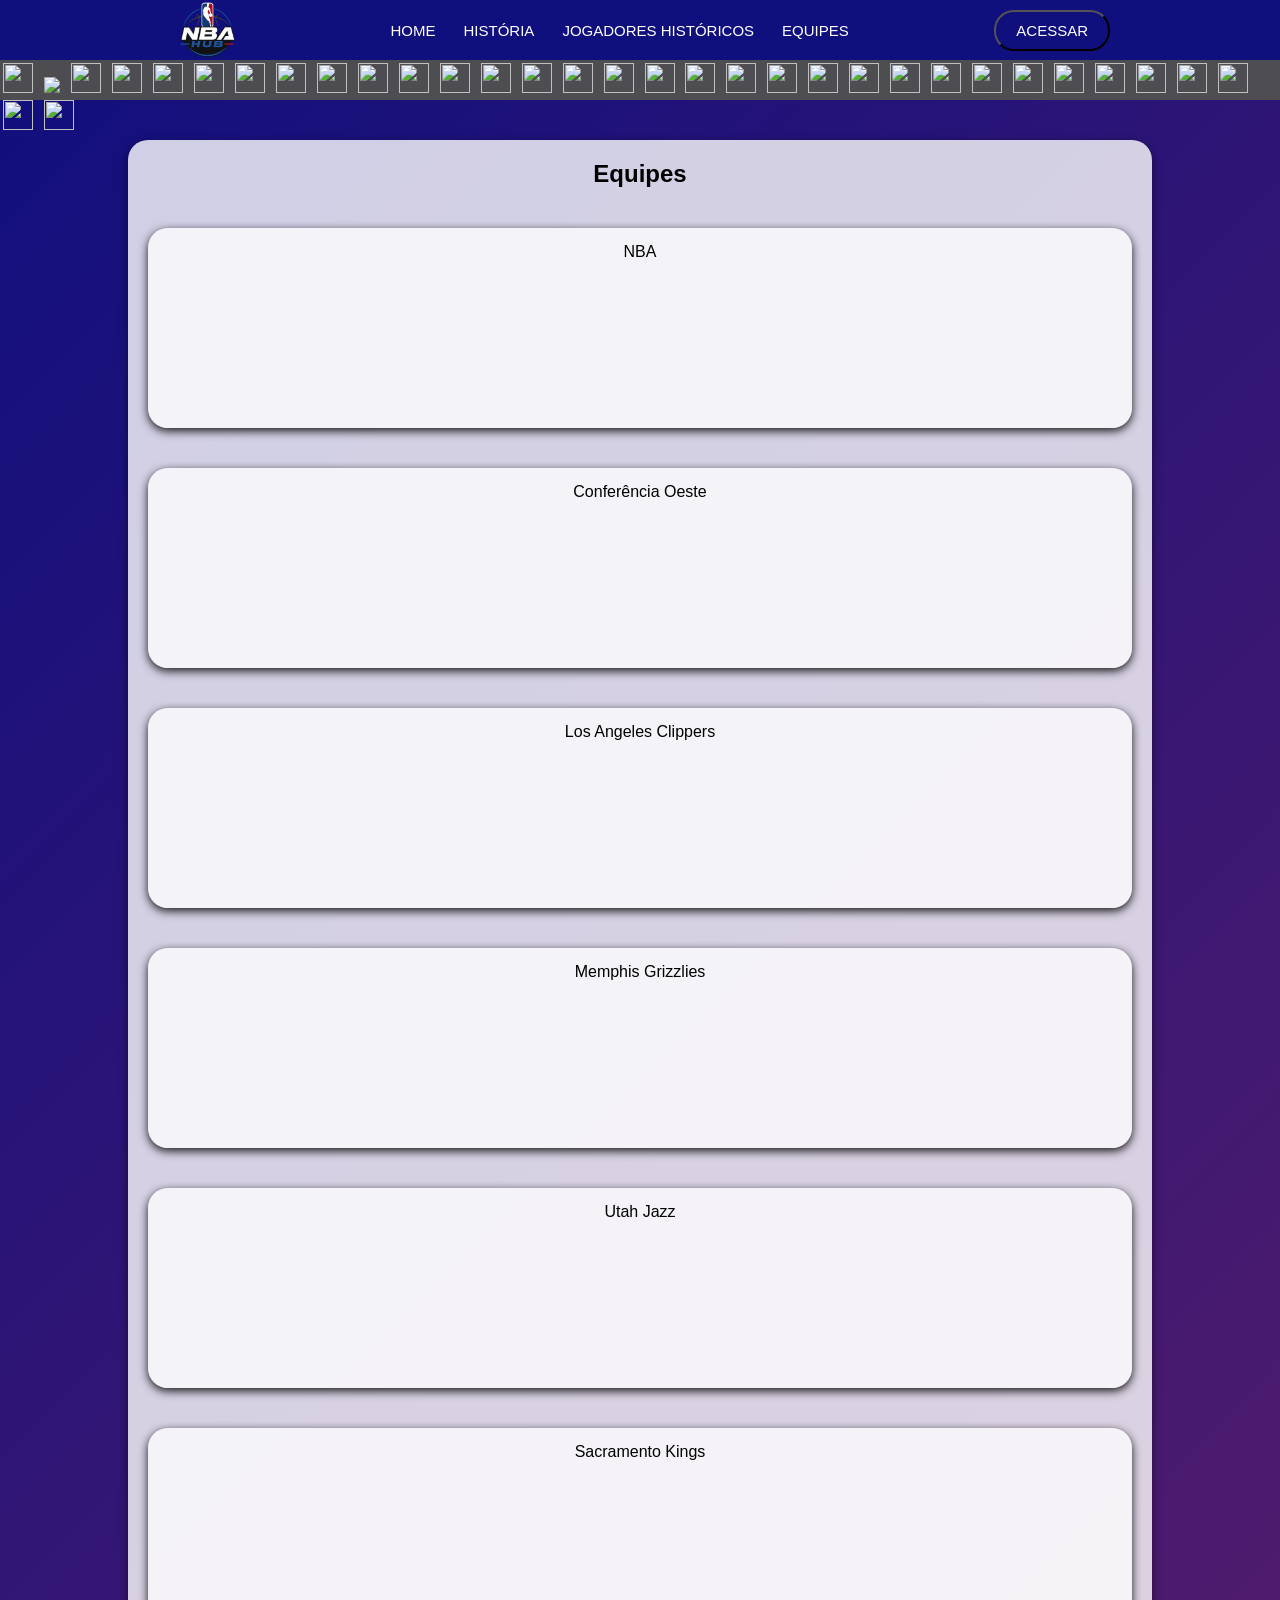
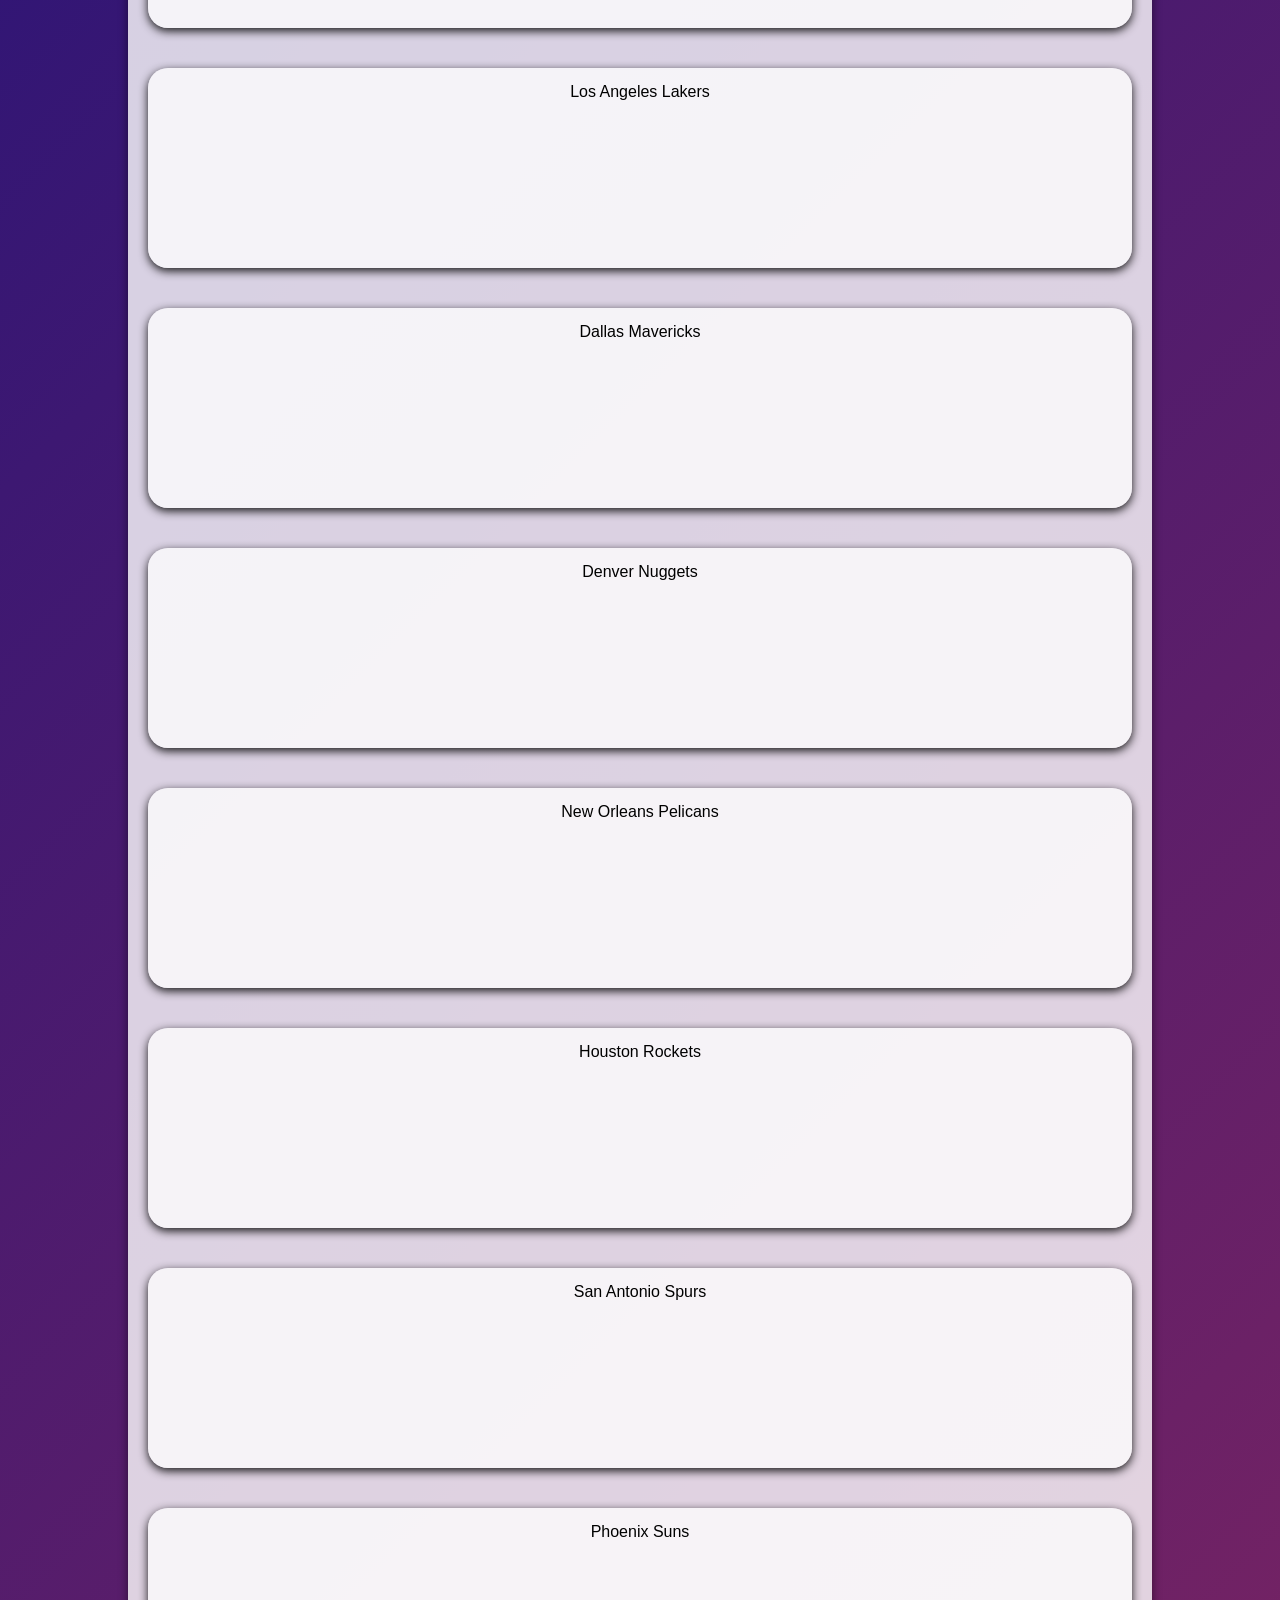
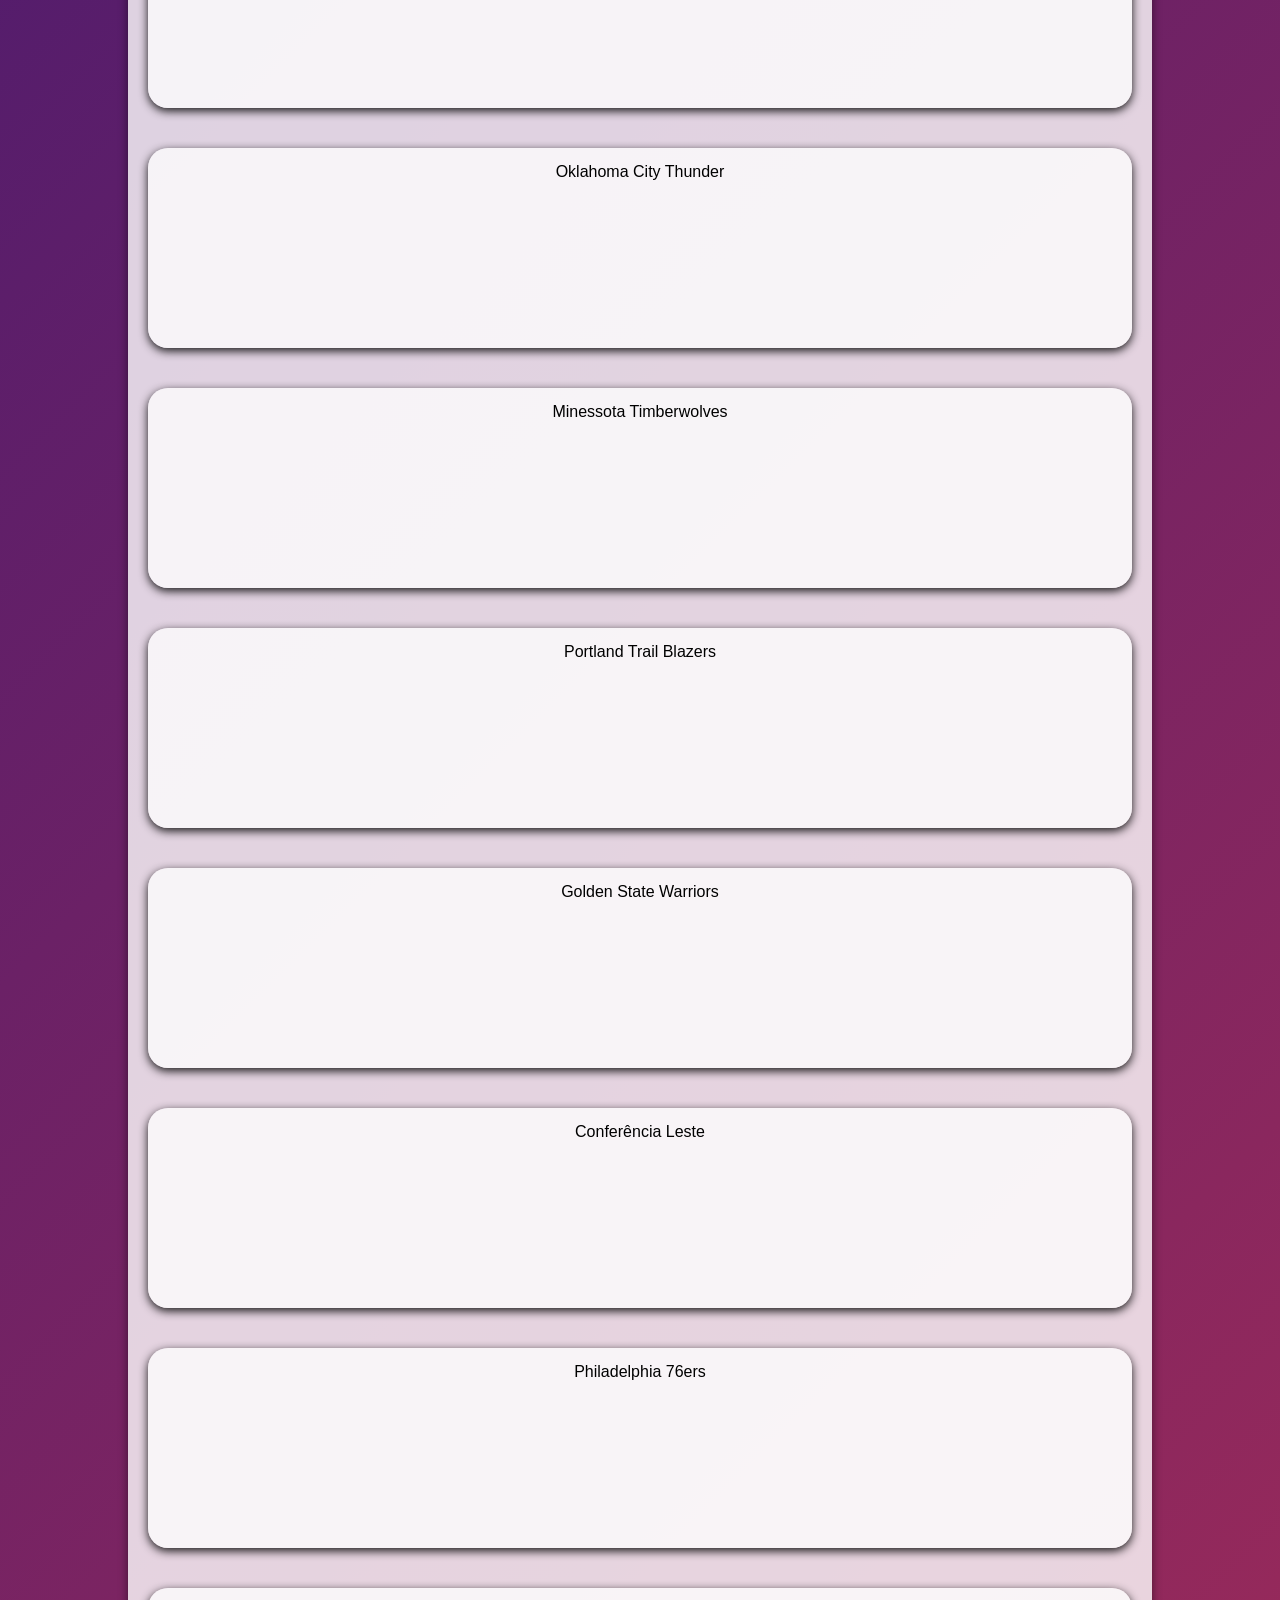
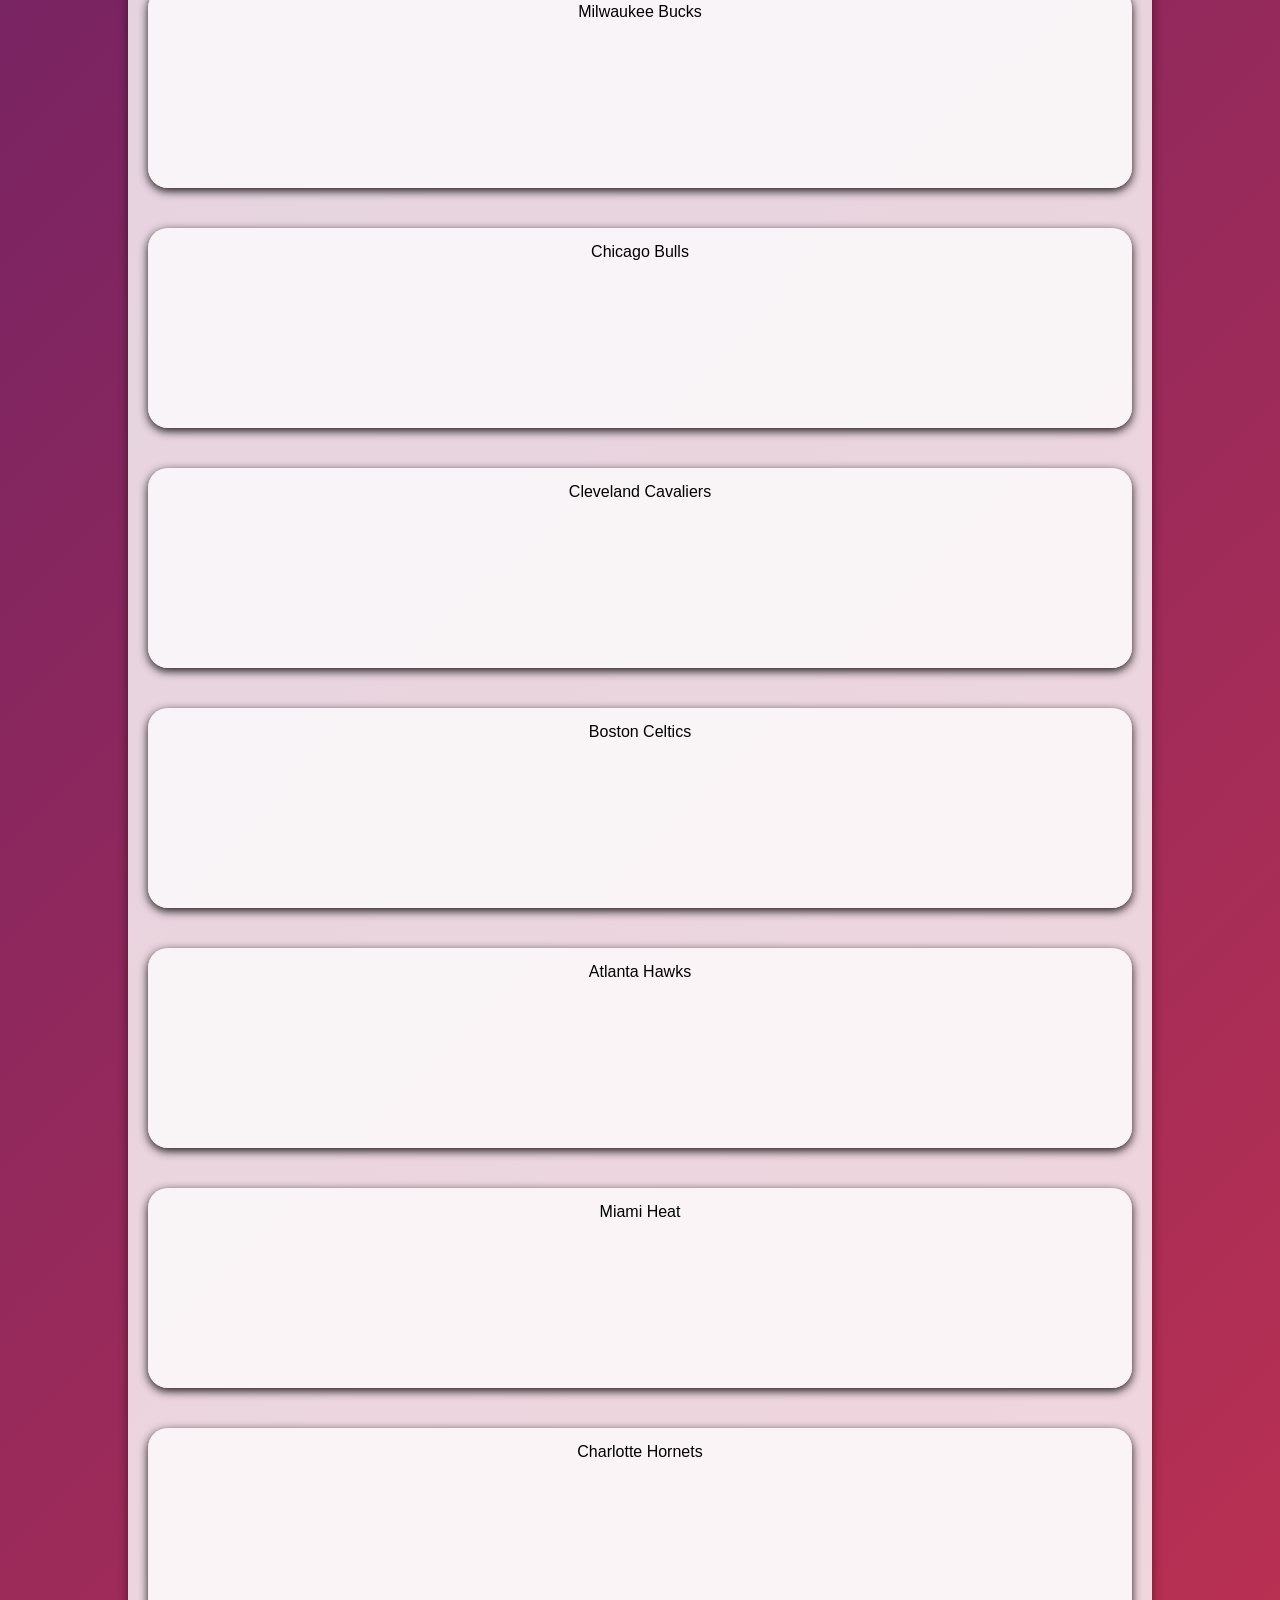
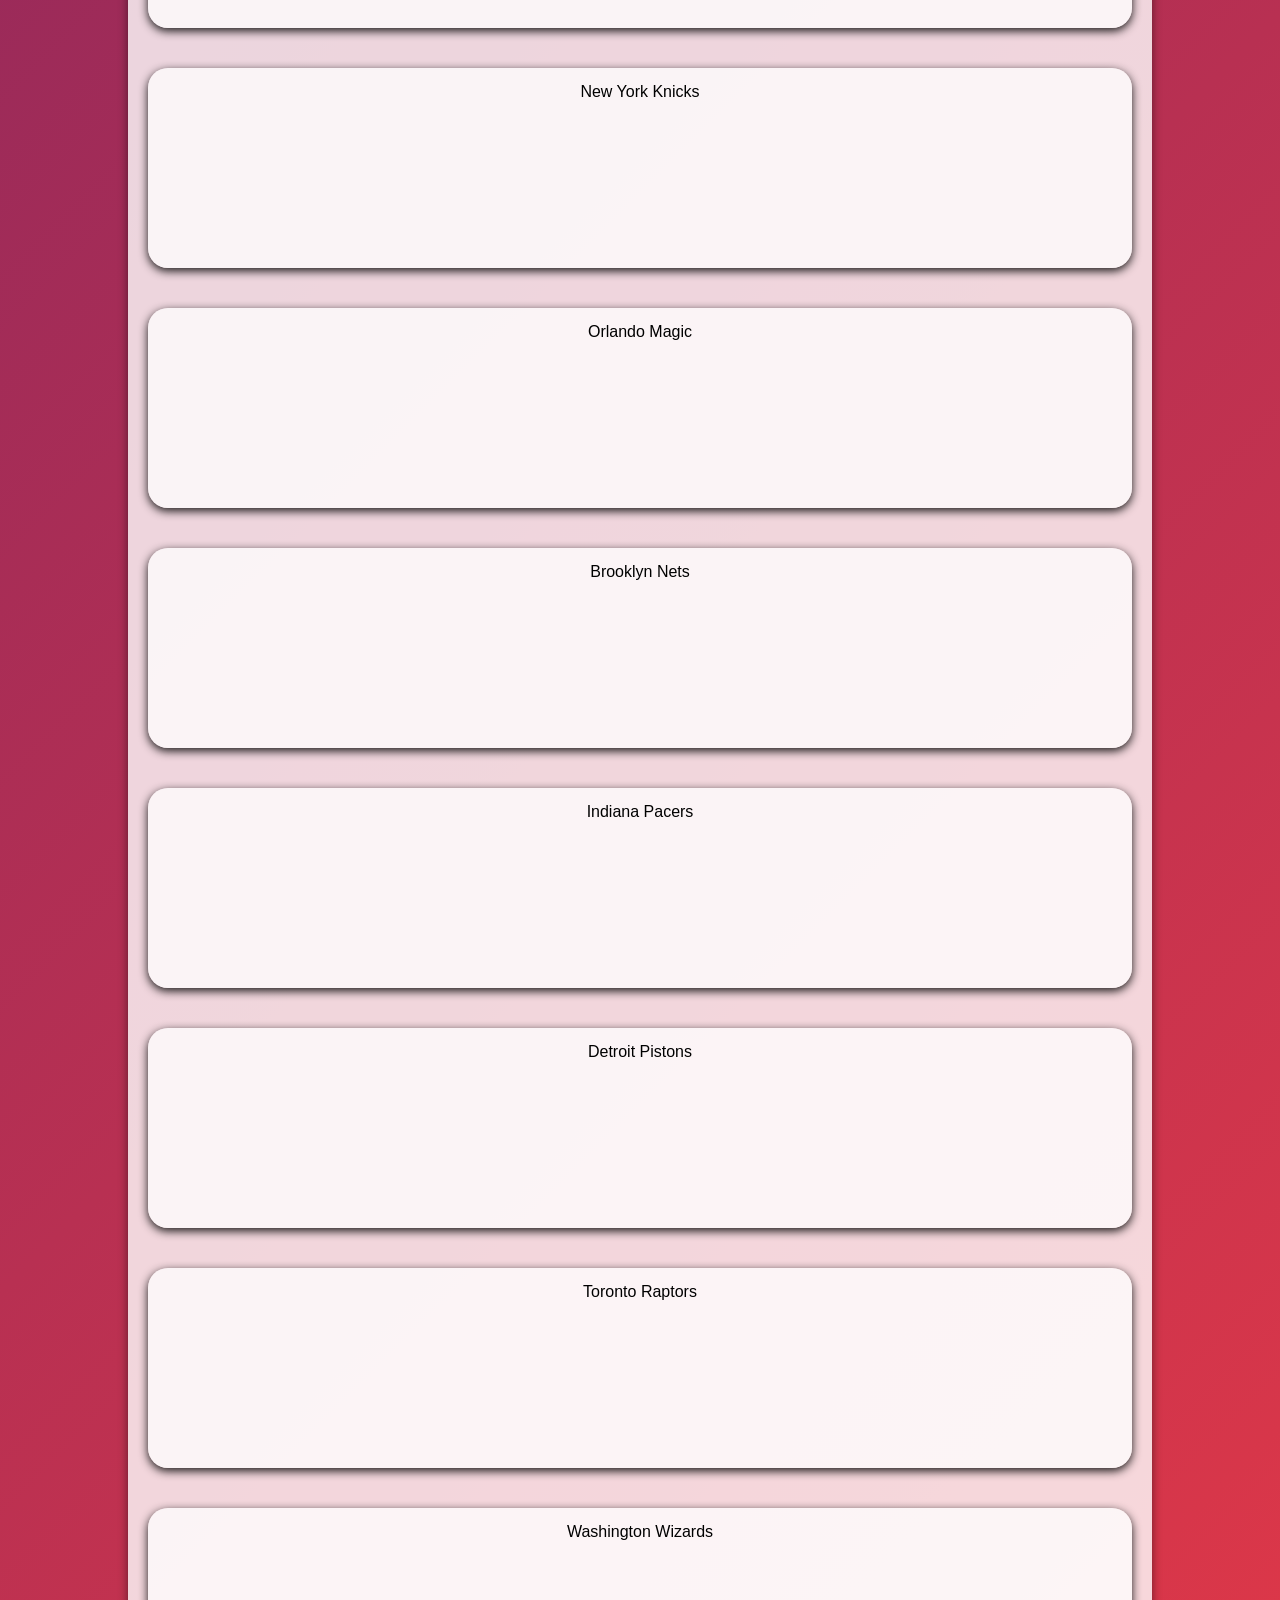
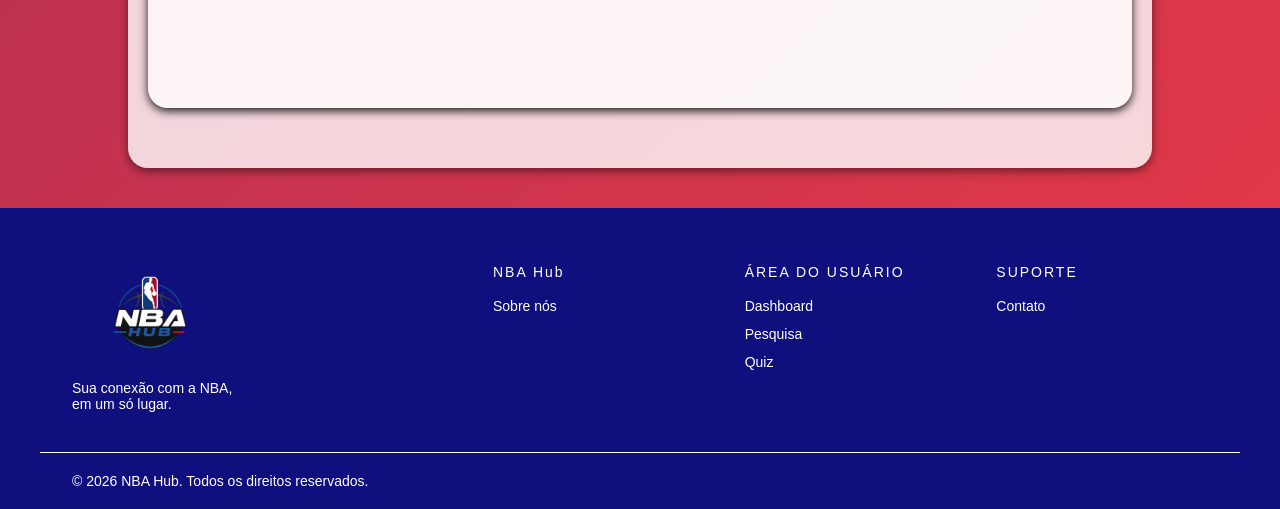
==== NBA-Hub_equipes.html @ 9734001e "Envio de páginas de cadastro, equipes, jogadores e historia, atualização da home, e envio de documen" ====
<!DOCTYPE html>
<html lang="en">

<head>
    <meta charset="UTF-8">
    <meta name="viewport" content="width=device-width, initial-scale=1.0">
    <title>Equipes</title>
    <link rel="stylesheet" href="style/style_equipes.css" />
</head>

<body>
    <header>
        <div class="header-inner">
            <a href="NBA-Hub_home.html" class="logo">
                <img src="imgs/NBA_Hub_logo.png" width="75" height="75">

            </a>

            <nav>
                <a href="NBA-Hub_home.html">HOME</a>
                <a href="NBA-Hub_historia.html">HISTÓRIA</a>
                <a href="NBA-Hub_jogadoreshistoricos.html">JOGADORES HISTÓRICOS</a>
                <a href="NBA-Hub_equipes.html">EQUIPES</a>
            </nav>

            <button class="area_cliente">ACESSAR</button>

        </div>
    </header>

    <div class="sub_header">
        <!--Conferencia Oeste-->
        <a href="#west">
            <img src="https://loodibee.com/wp-content/uploads/nba-Western_Conference_logo.png" width="30" height="30">
        </a>
        <a href="#clippers">
            <img src="https://cdn.nba.com/logos/nba/1610612746/global/L/logo.svg" witdh="30" height="30">
        </a>
        <a href="#grizzlies">
            <img src="https://cdn.nba.com/logos/nba/1610612763/global/L/logo.svg" width="30" height="30">
        </a>
        <a href="#jazz">
            <img src="https://cdn.nba.com/logos/nba/1610612762/global/L/logo.svg" width="30" height="30">
        </a>
        <a href="#kings">
            <img src="https://cdn.nba.com/logos/nba/1610612758/global/L/logo.svg" width="30" height="30">
        </a>
        <a href="#lakers">
            <img src="https://cdn.nba.com/logos/nba/1610612747/global/L/logo.svg" width="30" height="30">
        </a>
        <a href="#mavs">
            <img src="https://cdn.nba.com/logos/nba/1610612742/global/L/logo.svg" width="30" height="30">
        </a>
        <a href="#nuggets">
            <img src="https://cdn.nba.com/logos/nba/1610612743/global/L/logo.svg" width="30" height="30">
        </a>
        <a href="#pels">
            <img src="https://cdn.nba.com/logos/nba/1610612740/global/L/logo.svg" width="30" height="30">
        </a>
        <a href="#rockets">
            <img src="https://cdn.nba.com/logos/nba/1610612745/global/L/logo.svg" width="30" height="30">
        </a>
        <a href="#spurs">
            <img src="https://cdn.nba.com/logos/nba/1610612759/global/L/logo.svg" width="30" height="30">
        </a>
        <a href="#suns">
            <img src="https://cdn.nba.com/logos/nba/1610612756/global/L/logo.svg" width="30" height="30">
        </a>
        <a href="#okc">
            <img src="https://cdn.nba.com/logos/nba/1610612760/global/L/logo.svg" width="30" height="30">
        </a>
        <a href="#wolves">
            <img src="https://cdn.nba.com/logos/nba/1610612750/global/L/logo.svg" width="30" height="30">
        </a>
        <a href="#blazers">
            <img src="https://cdn.nba.com/logos/nba/1610612757/global/L/logo.svg" width="30" height="30">
        </a>
        <a href="#warriors">
            <img src="https://cdn.nba.com/logos/nba/1610612744/global/L/logo.svg" width="30" height="30">
        </a>
        <!--NBA link site-->
        <a href="#nba">
            <img src="https://loodibee.com/wp-content/uploads/nba-logo-transparent.png" width="30" height="30">
        </a>

        <!--Conferencia Leste-->
        <a href="#east">
            <img src="https://loodibee.com/wp-content/uploads/nba-Eastern_Conference_logo.png" width="30" height="30">
        </a>
        <a href="#sixers">
            <img src="https://cdn.nba.com/logos/nba/1610612755/global/L/logo.svg" width="30" height="30">
        </a>
        <a href="#bucks">
            <img src="https://cdn.nba.com/logos/nba/1610612749/global/L/logo.svg" width="30" height="30">
        </a>
        <a href="#bulls">
            <img src="https://cdn.nba.com/logos/nba/1610612741/global/L/logo.svg" width="30" height="30">
        </a>
        <a href="#cavs">
            <img src="https://cdn.nba.com/logos/nba/1610612739/global/L/logo.svg" width="30" height="30">
        </a>
        <a href="#celtics">
            <img src="https://cdn.nba.com/logos/nba/1610612738/global/L/logo.svg" width="30" height="30">
        </a>
        <a href="#hawks">
            <img src="https://cdn.nba.com/logos/nba/1610612737/global/L/logo.svg" width="30" height="30">
        </a>
        <a href="#heat">
            <img src="https://cdn.nba.com/logos/nba/1610612748/global/L/logo.svg" width="30" height="30">
        </a>
        <a href="#hornets">
            <img src="https://cdn.nba.com/logos/nba/1610612766/global/L/logo.svg" width="30" height="30">
        </a>
        <a href="#knicks">
            <img src="https://cdn.nba.com/logos/nba/1610612752/global/L/logo.svg" width="30" height="30">
        </a>
        <a href="#magic">
            <img src="https://cdn.nba.com/logos/nba/1610612753/global/L/logo.svg" width="30" height="30">
        </a>
        <a href="#nets">
            <img src="https://cdn.nba.com/logos/nba/1610612751/global/L/logo.svg" width="30" height="30">
        </a>
        <a href="#pacers">
            <img src="https://cdn.nba.com/logos/nba/1610612754/global/L/logo.svg" width="30" height="30">
        </a>
        <a href="#pistons">
            <img src="https://cdn.nba.com/logos/nba/1610612765/global/L/logo.svg" width="30" height="30">
        </a>
        <a href="#raptors">
            <img src="https://cdn.nba.com/logos/nba/1610612761/global/L/logo.svg" width="30" height="30">
        </a>
        <a href="#wizards">
            <img src="https://cdn.nba.com/logos/nba/1610612764/global/L/logo.svg" width="30" height="30">
        </a>
    </div>

    <main>
        <div class="equipes">
            <h2>Equipes</h2>
            <div class="cards">
                <div class="card" id="nba">NBA</div>
                <!--Conferencia Oeste-->
                <div class="card" id="west">Conferência Oeste</div>
                <div class="card" id="clippers">Los Angeles Clippers</div>
                <div class="card" id="grizzlies">Memphis Grizzlies</div>
                <div class="card" id="jazz">Utah Jazz</div>
                <div class="card" id="kings">Sacramento Kings</div>
                <div class="card" id="lakers">Los Angeles Lakers</div>
                <div class="card" id="mavs">Dallas Mavericks</div>
                <div class="card" id="nuggets">Denver Nuggets</div>
                <div class="card" id="pels">New Orleans Pelicans</div>
                <div class="card" id="rockets">Houston Rockets</div>
                <div class="card" id="spurs">San Antonio Spurs</div>
                <div class="card" id="suns">Phoenix Suns</div>
                <div class="card" id="okc">Oklahoma City Thunder</div>
                <div class="card" id="wolves">Minessota Timberwolves</div>
                <div class="card" id="blazers">Portland Trail Blazers</div>
                <div class="card" id="warriors">Golden State Warriors</div>
                <!--Conferencia Leste-->
                <div class="card" id="east">Conferência Leste</div>
                <div class="card" id="sixers">Philadelphia 76ers</div>
                <div class="card" id="bucks">Milwaukee Bucks</div>
                <div class="card" id="bulls">Chicago Bulls</div>
                <div class="card" id="cavs">Cleveland Cavaliers</div>
                <div class="card" id="celtics">Boston Celtics</div>
                <div class="card" id="hawks">Atlanta Hawks</div>
                <div class="card" id="heat">Miami Heat</div>
                <div class="card" id="hornets">Charlotte Hornets</div>
                <div class="card" id="knicks">New York Knicks</div>
                <div class="card" id="magic">Orlando Magic</div>
                <div class="card" id="nets">Brooklyn Nets</div>
                <div class="card" id="pacers">Indiana Pacers</div>
                <div class="card" id="pistons">Detroit Pistons</div>
                <div class="card" id="raptors">Toronto Raptors</div>
                <div class="card" id="wizards">Washington Wizards</div>
            </div>
        </div>
    </main>

    <footer>
        <div class="footer-top">

            <div class="footer-brand">
                <a href="NBA-Hub_home.html" class="logo">
                    <img src="imgs/NBA_Hub_logo.png" width="100" height="100">
                </a>
                <p>Sua conexão com a NBA, em um só lugar.</p>
            </div>
            <div class="footer-col">
                <h4>NBA Hub</h4>
                <ul>
                    <li><a href="#">Sobre nós</a></li>
                </ul>
            </div>


            <div class="footer-col">
                <h4>ÁREA DO USUÁRIO</h4>
                <ul>
                    <li><a href="#">Dashboard</a></li>
                    <li><a href="#">Pesquisa</a></li>
                    <li><a href="#">Quiz</a></li>
                </ul>
            </div>

            <div class="footer-col">
                <h4>SUPORTE</h4>
                <ul>
                    <li><a href="#">Contato</a></li>
                </ul>
            </div>
        </div>

        <hr class="footer-divisor" />

        <div class="footer-bottom">
            <p>© 2026 NBA Hub. Todos os direitos reservados.</p>
        </div>
    </footer>
</body>

</html>
---- style/style_equipes.css ----
*,
*::before,
*::after {
    box-sizing: border-box;
    margin: 0;
    padding: 0;
}

html {
    scroll-padding-top: 120px;
}

body {
    font-family: 'Helvetica', Arial, sans-serif;
    background: linear-gradient(135deg, #0f0f7e, #e63946);
    min-height: 100%;
    display: flex;
    flex-direction: column;
}


header {
    position: sticky;
    top: 0;
    background: rgb(15, 15, 126);
}

.header-inner {
    max-width: 1000px;
    margin: 0 auto;
    padding: 0 30px;
    height: 60px;
    display: flex;
    align-items: center;
    justify-content: space-between;
}

.logo {
    display: flex;
    align-items: center;
}

nav {
    display: flex;
    align-items: center;
    gap: 4px;
}

nav a {
    color: white;
    text-decoration: none;
    font-size: 15px;
    font-weight: 400;
    padding: 6px 12px;
    border-radius: 6px;
    position: relative;
}

nav a:hover {
    background: rgba(128, 128, 128, 0.562);
    color: white;
    border-radius: 20px;
}

.area_cliente {
    background: transparent;
    color: white;
    border: 1, 5px solid white;
    padding: 10px 20px;
    border-radius: 20px;
    font-size: 15px;
    font-weight: 500;
    cursor: pointer;
}

.area_cliente:hover {
    background: rgba(128, 128, 128, 0.562);
    border-color: white;
}

.sub_header {
    position: sticky;
    background: rgba(80, 80, 80, 0.966);
    height: 40px;
    top: 60px;
    z-index: 99;
}

.sub_header a {
    display: inline-block;
    align-items: center;
    justify-content: space-between;
    padding: 0px 3.25px;
    margin-top: 3px;
    margin-bottom: 0px;
}

.sub_header a:hover {
    transform: scale(1.2);
    transition: transform 0.3s ease;
}

.equipes {
    text-align: center;
    margin: 40px auto;
    width: 80%;
    background-color: rgba(255, 255, 255, 0.8);
    padding: 20px;
    border-radius: 20px;
    box-shadow: 0 3px 10px rgba(0, 0, 0, 0.5);
}

.cards {
    display: contents;
    justify-content: center;
    gap: 20px;
}

.cards .card {
    min-width: 90%;
    text-align: center;
    height: 200px;
    padding: 15px;
    margin-top: 40px;
    margin-bottom: 40px;
    border-radius: 20px;
    flex-direction: column;
    justify-content: center;
    background-color: rgba(255, 255, 255, 0.747);
    box-shadow: 0 3px 10px rgba(0, 0, 0, 0.897);
}

footer {
    background: rgb(15, 15, 126);
    color: white;
}

.footer-top {
    max-width: 1200px;
    margin: 0 auto;
    padding: 56px 32px 40px;
    display: grid;
    grid-template-columns: 1.8fr 1fr 1fr 1fr;
    gap: 40px;
}

.footer-brand .logo {
    margin-bottom: 16px;
    margin-left: 28px;
}

.footer-brand p {
    font-size: 14px;
    color: white;
    max-width: 180px;
}

.footer-col h4 {
    font-size: 14px;
    font-weight: 500;
    letter-spacing: 2px;
    color: white;
    margin-bottom: 17px;
}

.footer-col ul {
    list-style: none;
    display: flex;
    flex-direction: column;
    gap: 10px;
}

.footer-col ul li a {
    font-size: 14px;
    color: white;
    text-decoration: none;
}

.footer-col ul li a:hover {
    color: rgba(128, 128, 128, 0.562);
}

.footer-divisor {
    max-width: 1200px;
    margin: 0 auto;
    border: none;
    border-top: 1px solid white;
}

.footer-bottom {
    max-width: 1200px;
    margin: 0 auto;
    padding: 20px 32px;
    display: flex;
    align-items: center;
    justify-content: space-between;
    gap: 16px;
}

.footer-bottom p {
    font-size: 14px;
    color: white;
}
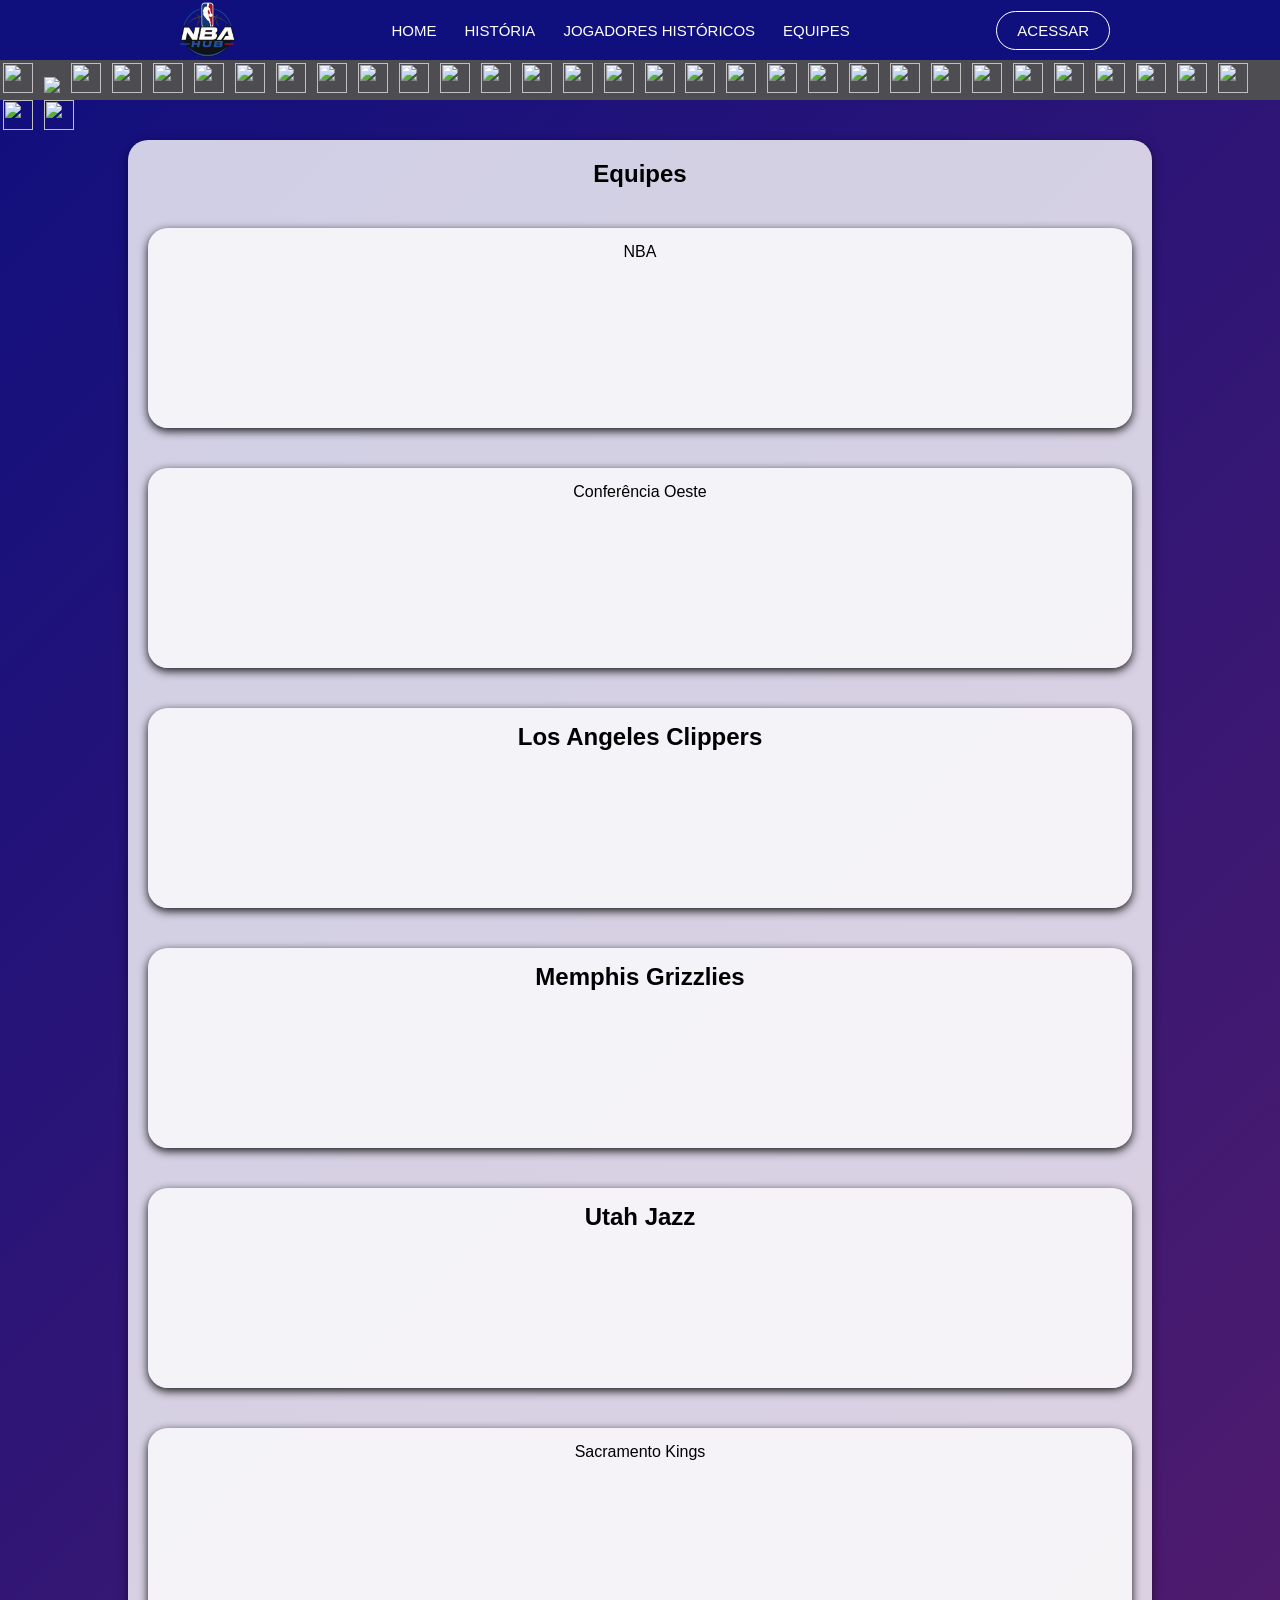
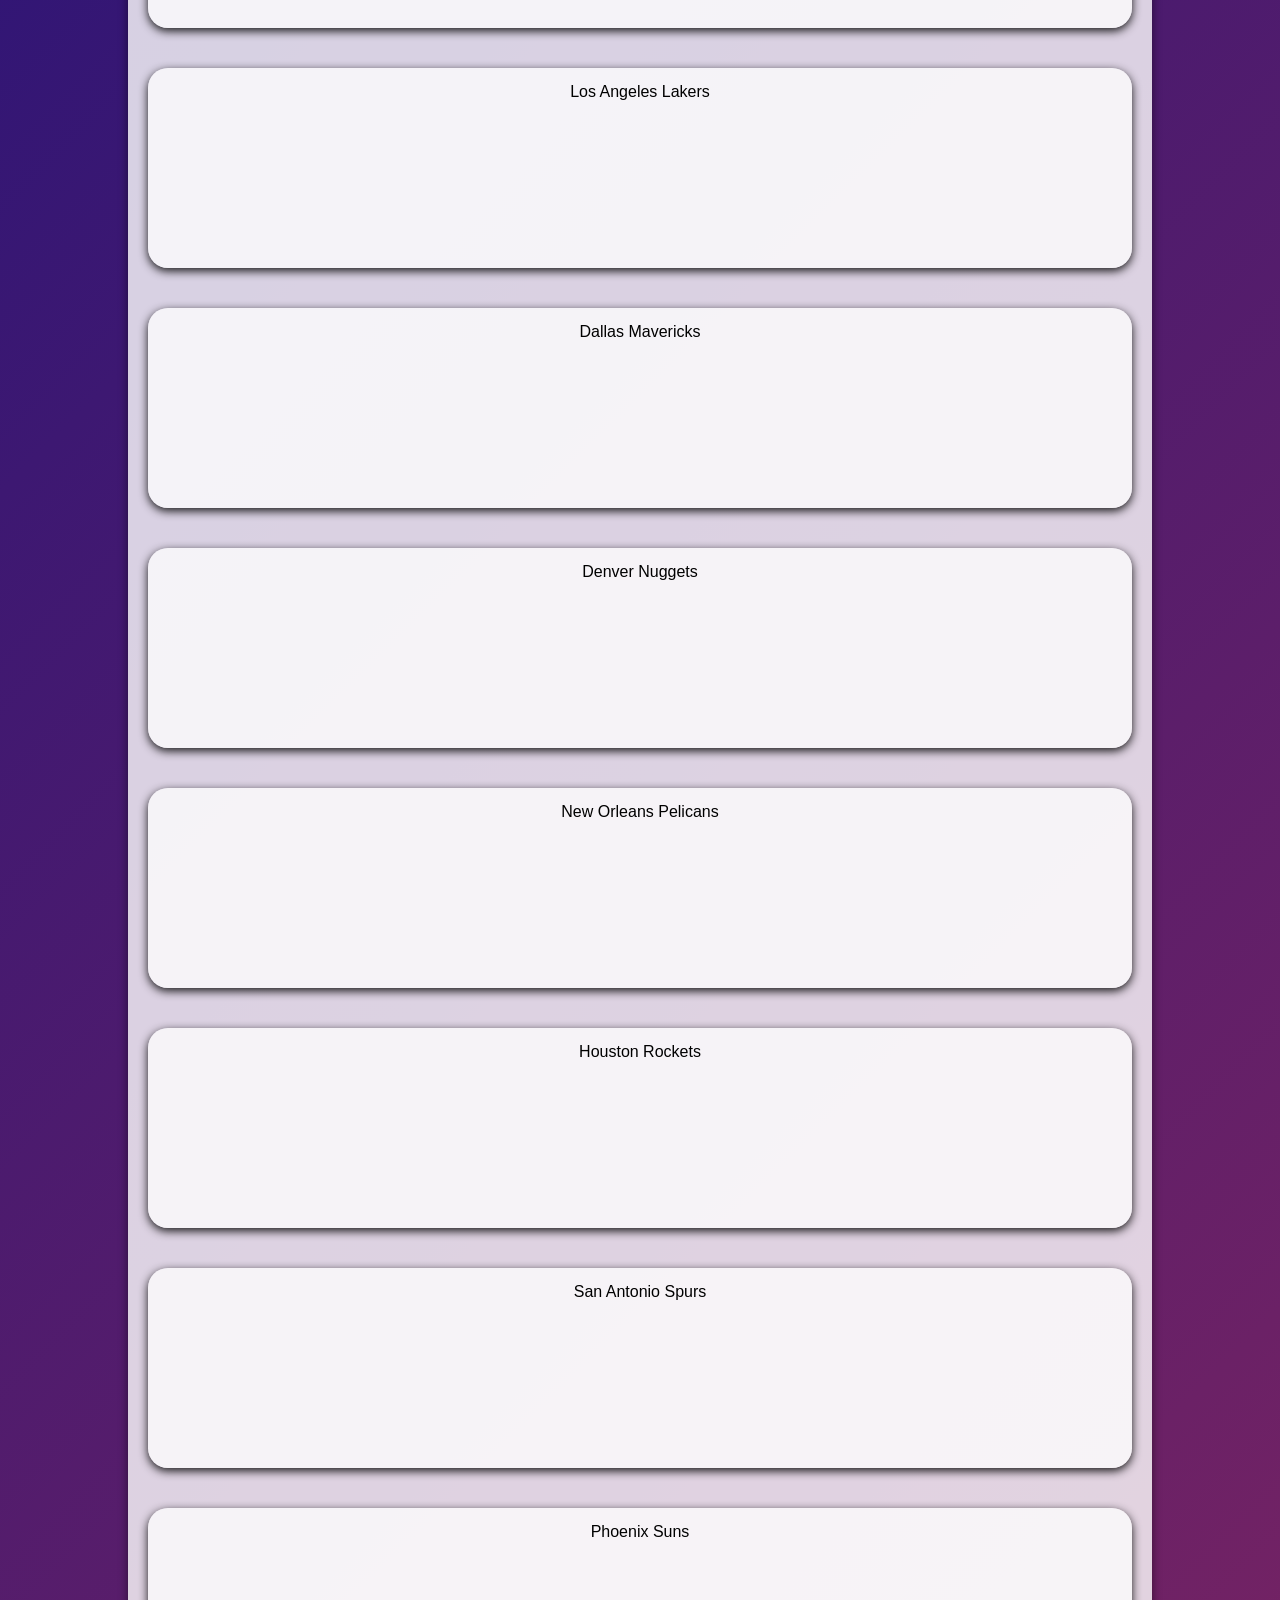
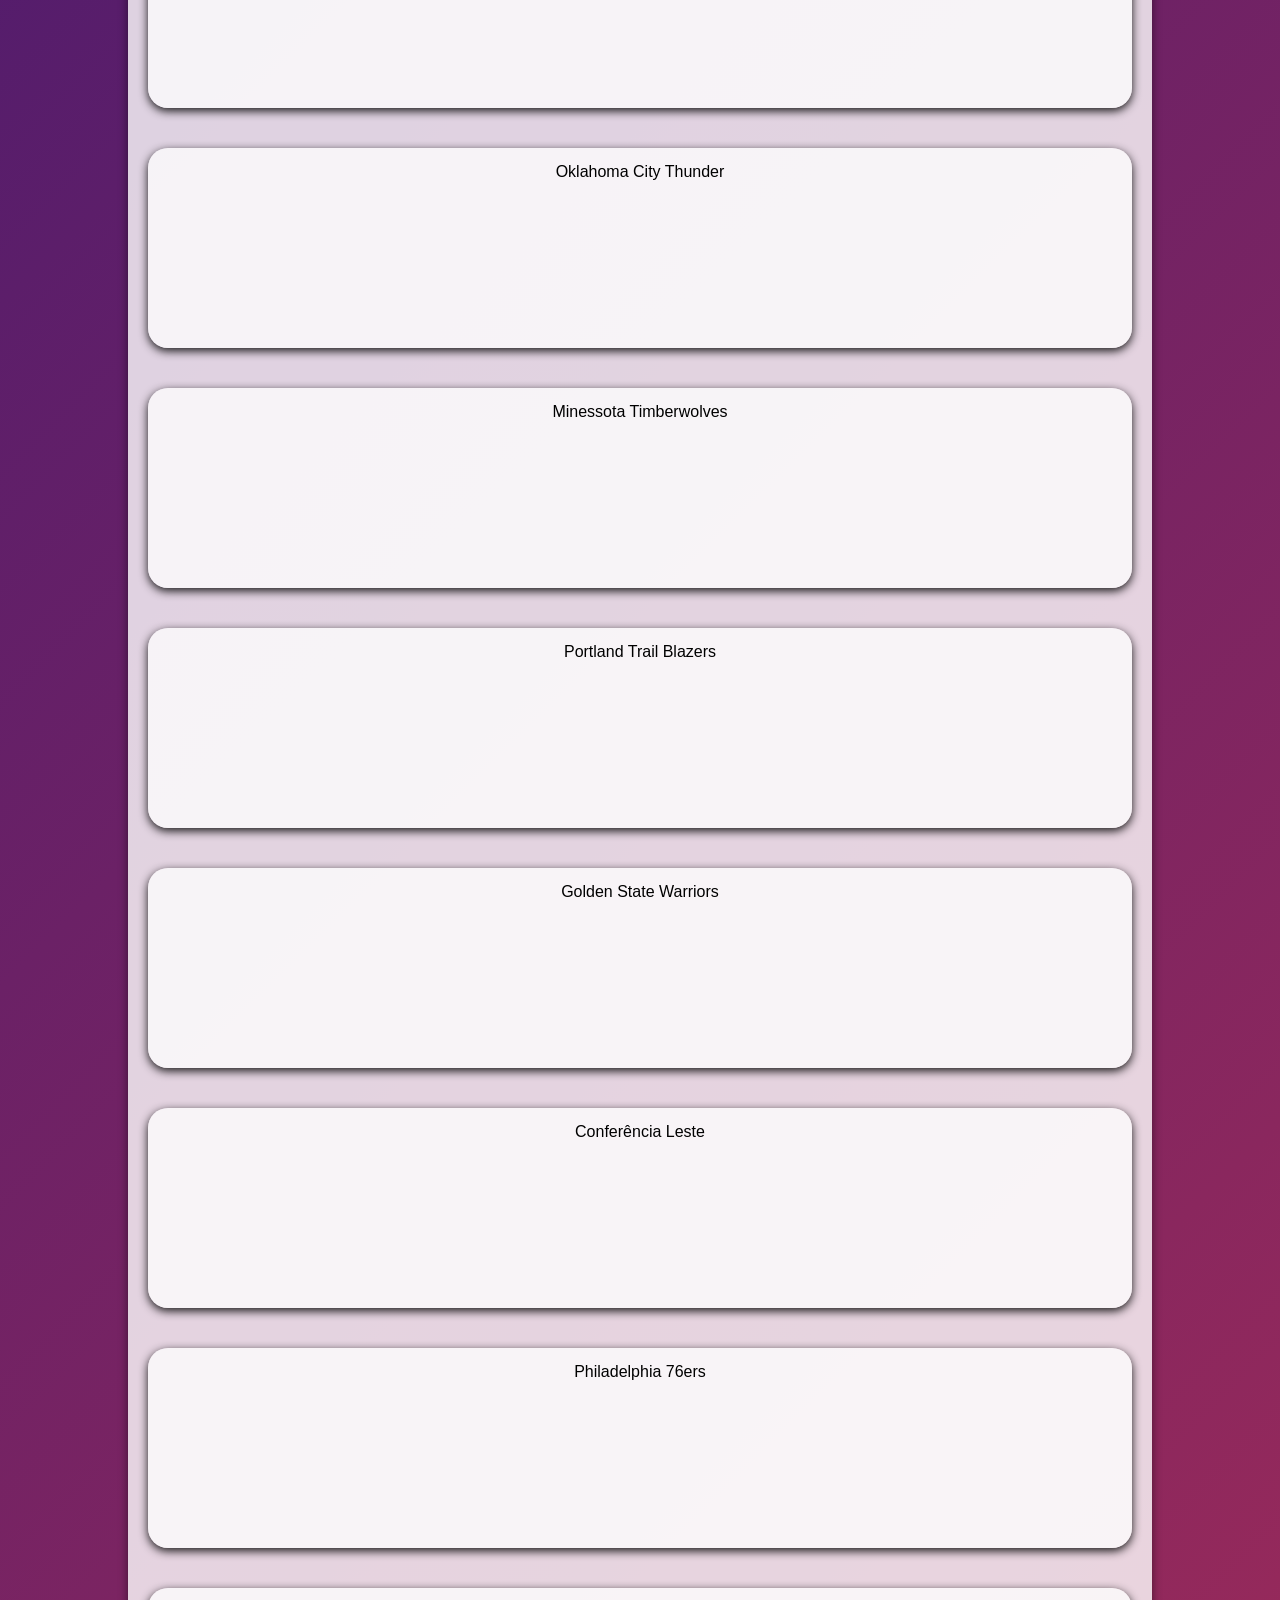
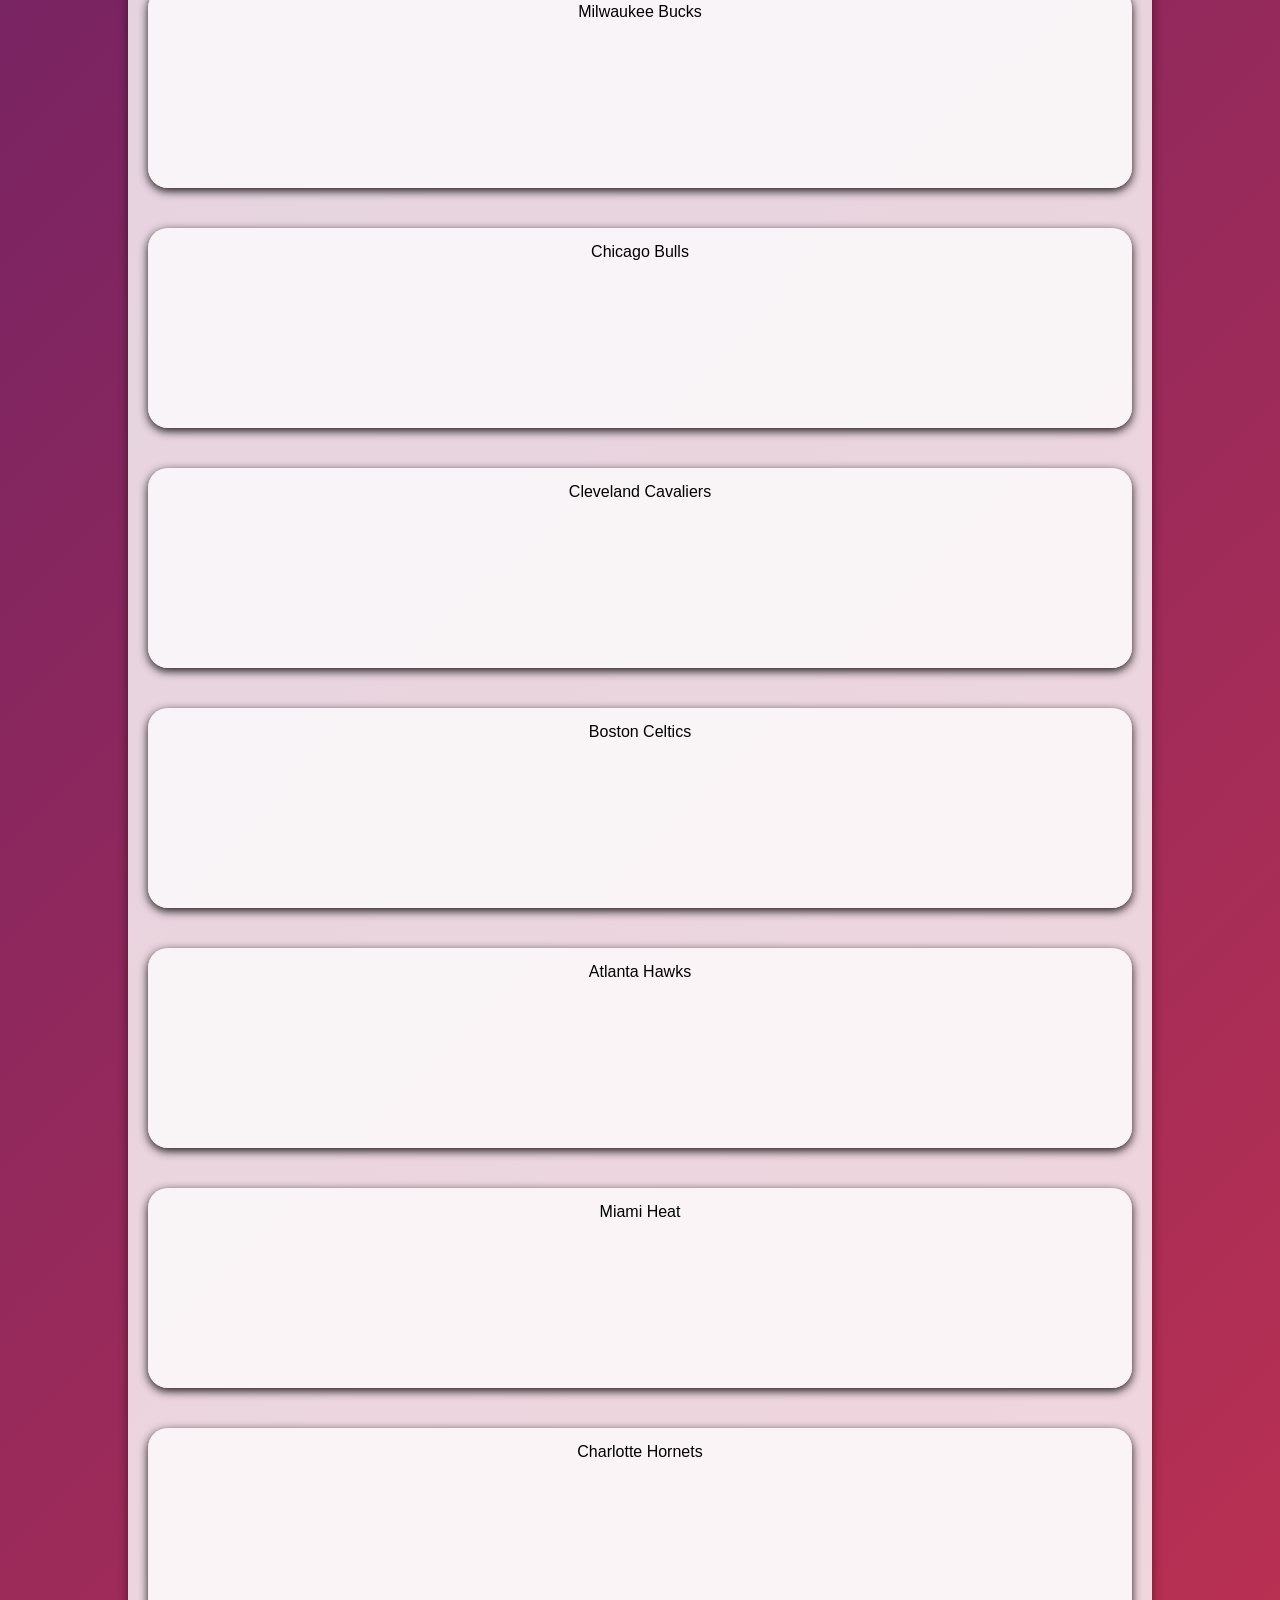
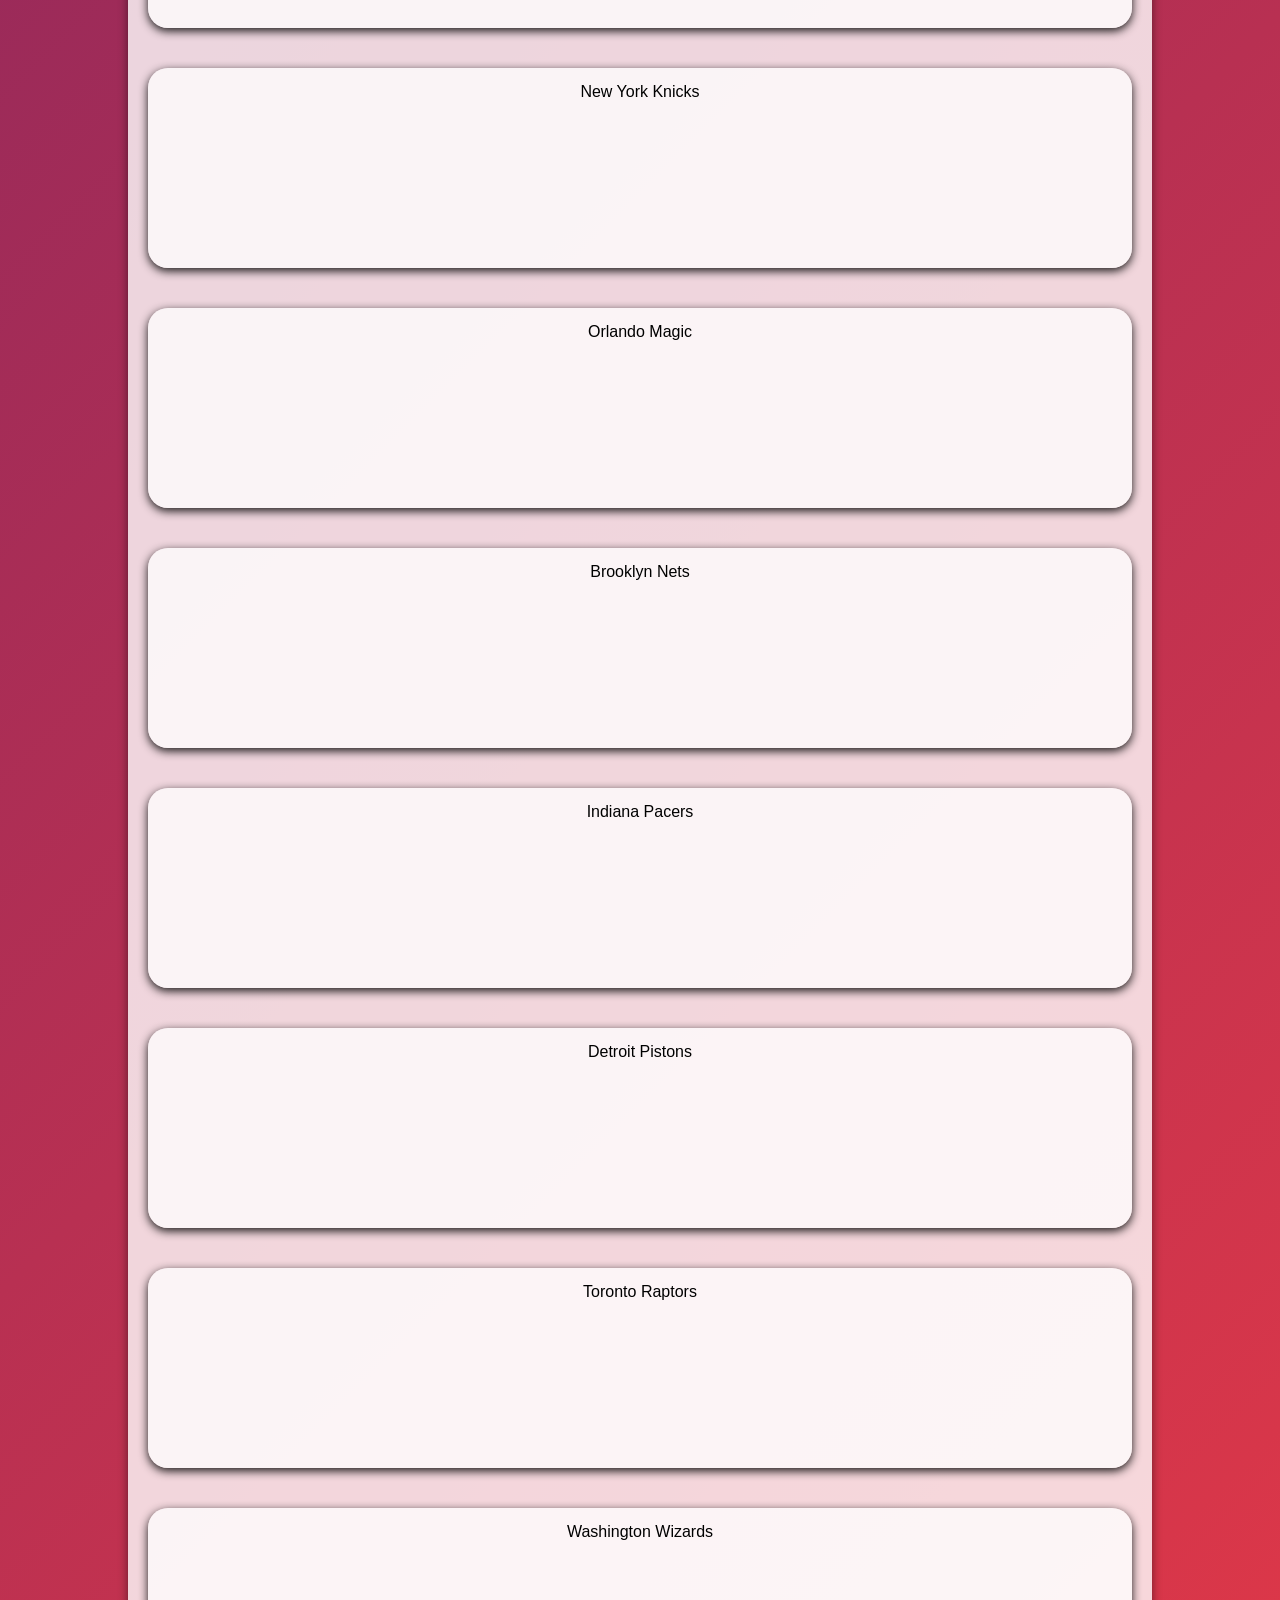
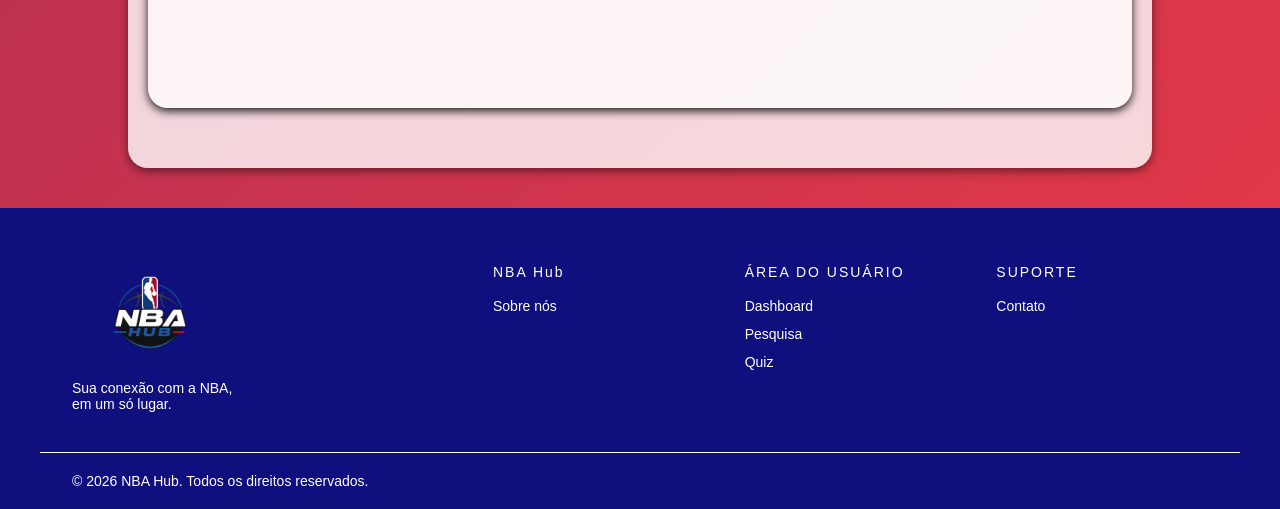
==== commit b5319117: "Envio de atualização das páginas html e do css, além da pasta contendo imagens" ====
--- a/NBA-Hub_equipes.html
+++ b/NBA-Hub_equipes.html
@@ -5,6 +5,7 @@
     <meta charset="UTF-8">
     <meta name="viewport" content="width=device-width, initial-scale=1.0">
     <title>Equipes</title>
+    <link rel="stylesheet" href="style/style_global.css" />
     <link rel="stylesheet" href="style/style_equipes.css" />
 </head>
 
@@ -23,7 +24,9 @@
                 <a href="NBA-Hub_equipes.html">EQUIPES</a>
             </nav>
 
-            <button class="area_cliente">ACESSAR</button>
+            <a href="login.html">
+                <button class="area_cliente">ACESSAR</button>
+            </a>
 
         </div>
     </header>
@@ -141,9 +144,33 @@
                 <div class="card" id="nba">NBA</div>
                 <!--Conferencia Oeste-->
                 <div class="card" id="west">Conferência Oeste</div>
-                <div class="card" id="clippers">Los Angeles Clippers</div>
-                <div class="card" id="grizzlies">Memphis Grizzlies</div>
-                <div class="card" id="jazz">Utah Jazz</div>
+                <div class="card" id="clippers">
+                    <h2>Los Angeles Clippers</h2>
+                    <div class="logos_equipes">
+                        <img src="" alt="">
+                    </div>
+                    <p>
+
+                    </p>
+                </div>
+                <div class="card" id="grizzlies">
+                    <h2>Memphis Grizzlies</h2>
+                    <div class="logos_equipes">
+                        <img src="" alt="">
+                    </div>
+                    <p>
+
+                    </p>
+                </div>
+                <div class="card" id="jazz">
+                    <h2>Utah Jazz</h2>
+                    <div class="logos_equipes">
+                        <img src="" alt="">
+                    </div>
+                    <p>
+
+                    </p>
+                </div>
                 <div class="card" id="kings">Sacramento Kings</div>
                 <div class="card" id="lakers">Los Angeles Lakers</div>
                 <div class="card" id="mavs">Dallas Mavericks</div>
--- a/style/style_global.css
+++ b/style/style_global.css
@@ -0,0 +1,267 @@
+
+*,
+*::before,
+*::after {
+    box-sizing: border-box;
+    margin: 0;
+    padding: 0;
+}
+
+html {
+    scroll-padding-top: 120px;
+}
+
+body {
+    font-family: 'Helvetica', Arial, sans-serif;
+    background: linear-gradient(135deg, #0f0f7e, #e63946);
+    min-height: 100%;
+    display: flex;
+    flex-direction: column;
+}
+
+header {
+    position: sticky;
+    top: 0;
+    background: rgb(15, 15, 126);
+}
+
+.header-inner {
+    max-width: 1000px;
+    margin: 0 auto;
+    padding: 0 30px;
+    height: 60px;
+    display: flex;
+    align-items: center;
+    justify-content: space-between;
+}
+
+.logo {
+    display: flex;
+    align-items: center;
+}
+
+nav {
+    display: flex;
+    align-items: center;
+    gap: 4px;
+}
+
+nav a {
+    color: white;
+    text-decoration: none;
+    font-size: 15px;
+    font-weight: 400;
+    padding: 6px 12px;
+    border-radius: 6px;
+    position: relative;
+}
+
+nav a:hover {
+    background: rgba(128, 128, 128, 0.562);
+    color: white;
+    border-radius: 20px;
+}
+
+.area_cliente {
+    background: transparent;
+    color: white;
+    border: 1.5px solid white;
+    padding: 10px 20px;
+    border-radius: 20px;
+    font-size: 15px;
+    font-weight: 500;
+    cursor: pointer;
+}
+
+.area_cliente:hover {
+    background: rgba(128, 128, 128, 0.562);
+    border-color: white;
+}
+
+.sub_header {
+    position: sticky;
+    background: rgba(80, 80, 80, 0.966);
+    height: 40px;
+    top: 60px;
+    z-index: 99;
+}
+
+.sub_header a {
+    display: inline-block;
+    align-items: center;
+    justify-content: space-between;
+    padding: 0px 3.25px;
+    margin-top: 3px;
+    margin-bottom: 0px;
+}
+
+.sub_header a:hover {
+    transform: scale(1.2);
+    transition: transform 0.3s ease;
+}
+
+.hero {
+    text-align: center;
+    padding: 60px 20px;
+    background-color: rgba(255, 255, 255, 0.8);
+    border-radius: 20px;
+    margin: 40px auto;
+    width: 80%;
+    box-shadow: 0 3px 10px rgba(0, 0, 0, 0.5);
+}
+
+.hero h1 {
+    font-size: 28px;
+    color: rgb(15, 15, 126);
+}
+
+.sobre .cards,
+.recursos .cards {
+    display: flex;
+    justify-content: center;
+    gap: 20px;
+    flex-wrap: wrap;
+}
+
+.sobre .cards .card,
+.recursos .cards .card {
+    width: 200px;
+    text-align: center;
+    height: 200px;
+    padding: 15px;
+    margin-top: 40px;
+    margin-bottom: 40px;
+    border-radius: 20px;
+    display: flex;
+    flex-direction: column;
+    justify-content: center;
+    background-color: rgba(255, 255, 255, 0.747);
+    box-shadow: 0 3px 10px rgba(0, 0, 0, 0.897);
+}
+
+.formulario {
+    display: flex;
+    flex-direction: column;
+    gap: 15px;
+    width: 100%;
+}
+
+.campo {
+    display: flex;
+    flex-direction: column;
+    gap: 5px;
+}
+
+.campo span {
+    font-size: 15px;
+    font-weight: 400;
+    color: #0f0f7e;
+    padding: 5px;
+}
+
+.campo input {
+    width: 100%;
+    padding: 10px 15px;
+    border: #e63946 2px solid;
+    border-radius: 20px;
+    background: white;
+    font-family: 'Helvetica', Arial, sans-serif;
+    font-size: 13px;
+    color: gray;
+    text-align: center;
+}
+
+.campo input::placeholder {
+    color: #aaa;
+    text-align: center;
+}
+
+.button {
+    align-self: center;
+    margin-top: 10px;
+    border: 2px solid #e63946;
+    padding: 10px 50px;
+    border-radius: 20px;
+    font-size: 15px;
+    font-weight: 600;
+    background-color: #0f0f7e;
+    color: white;
+    cursor: pointer;
+}
+
+.button:hover {
+    color: #e63946;
+    border-color: white;
+}
+
+footer {
+    background: rgb(15, 15, 126);
+    color: white;
+}
+
+.footer-top {
+    max-width: 1200px;
+    margin: 0 auto;
+    padding: 56px 32px 40px;
+    display: grid;
+    grid-template-columns: 1.8fr 1fr 1fr 1fr;
+    gap: 40px;
+}
+
+.footer-brand .logo {
+    margin-bottom: 16px;
+    margin-left: 28px;
+}
+
+.footer-brand p {
+    font-size: 14px;
+    color: white;
+    max-width: 180px;
+}
+
+.footer-col h4 {
+    font-size: 14px;
+    font-weight: 500;
+    letter-spacing: 2px;
+    color: white;
+    margin-bottom: 17px;
+}
+
+.footer-col ul {
+    list-style: none;
+    display: flex;
+    flex-direction: column;
+    gap: 10px;
+}
+
+.footer-col ul li a {
+    font-size: 14px;
+    color: white;
+    text-decoration: none;
+}
+
+.footer-col ul li a:hover {
+    color: rgba(128, 128, 128, 0.562);
+}
+
+.footer-divisor {
+    max-width: 1200px;
+    margin: 0 auto;
+    border: none;
+    border-top: 1px solid white;
+}
+
+.footer-bottom {
+    max-width: 1200px;
+    margin: 0 auto;
+    padding: 20px 32px;
+    display: flex;
+    align-items: center;
+    justify-content: space-between;
+    gap: 16px;
+}
+
+.footer-bottom p {
+    font-size: 14px;
+    color: white;
+}
--- a/style/style_equipes.css
+++ b/style/style_equipes.css
@@ -1,105 +1,3 @@
-*,
-*::before,
-*::after {
-    box-sizing: border-box;
-    margin: 0;
-    padding: 0;
-}
-
-html {
-    scroll-padding-top: 120px;
-}
-
-body {
-    font-family: 'Helvetica', Arial, sans-serif;
-    background: linear-gradient(135deg, #0f0f7e, #e63946);
-    min-height: 100%;
-    display: flex;
-    flex-direction: column;
-}
-
-
-header {
-    position: sticky;
-    top: 0;
-    background: rgb(15, 15, 126);
-}
-
-.header-inner {
-    max-width: 1000px;
-    margin: 0 auto;
-    padding: 0 30px;
-    height: 60px;
-    display: flex;
-    align-items: center;
-    justify-content: space-between;
-}
-
-.logo {
-    display: flex;
-    align-items: center;
-}
-
-nav {
-    display: flex;
-    align-items: center;
-    gap: 4px;
-}
-
-nav a {
-    color: white;
-    text-decoration: none;
-    font-size: 15px;
-    font-weight: 400;
-    padding: 6px 12px;
-    border-radius: 6px;
-    position: relative;
-}
-
-nav a:hover {
-    background: rgba(128, 128, 128, 0.562);
-    color: white;
-    border-radius: 20px;
-}
-
-.area_cliente {
-    background: transparent;
-    color: white;
-    border: 1, 5px solid white;
-    padding: 10px 20px;
-    border-radius: 20px;
-    font-size: 15px;
-    font-weight: 500;
-    cursor: pointer;
-}
-
-.area_cliente:hover {
-    background: rgba(128, 128, 128, 0.562);
-    border-color: white;
-}
-
-.sub_header {
-    position: sticky;
-    background: rgba(80, 80, 80, 0.966);
-    height: 40px;
-    top: 60px;
-    z-index: 99;
-}
-
-.sub_header a {
-    display: inline-block;
-    align-items: center;
-    justify-content: space-between;
-    padding: 0px 3.25px;
-    margin-top: 3px;
-    margin-bottom: 0px;
-}
-
-.sub_header a:hover {
-    transform: scale(1.2);
-    transition: transform 0.3s ease;
-}
-
 .equipes {
     text-align: center;
     margin: 40px auto;
@@ -110,14 +8,16 @@
     box-shadow: 0 3px 10px rgba(0, 0, 0, 0.5);
 }
 
-.cards {
+.equipes .cards {
     display: contents;
     justify-content: center;
     gap: 20px;
 }
-
-.cards .card {
+ 
+.equipes .cards .card {
+    display: block;
     min-width: 90%;
+    width: auto;
     text-align: center;
     height: 200px;
     padding: 15px;
@@ -129,75 +29,3 @@
     background-color: rgba(255, 255, 255, 0.747);
     box-shadow: 0 3px 10px rgba(0, 0, 0, 0.897);
 }
-
-footer {
-    background: rgb(15, 15, 126);
-    color: white;
-}
-
-.footer-top {
-    max-width: 1200px;
-    margin: 0 auto;
-    padding: 56px 32px 40px;
-    display: grid;
-    grid-template-columns: 1.8fr 1fr 1fr 1fr;
-    gap: 40px;
-}
-
-.footer-brand .logo {
-    margin-bottom: 16px;
-    margin-left: 28px;
-}
-
-.footer-brand p {
-    font-size: 14px;
-    color: white;
-    max-width: 180px;
-}
-
-.footer-col h4 {
-    font-size: 14px;
-    font-weight: 500;
-    letter-spacing: 2px;
-    color: white;
-    margin-bottom: 17px;
-}
-
-.footer-col ul {
-    list-style: none;
-    display: flex;
-    flex-direction: column;
-    gap: 10px;
-}
-
-.footer-col ul li a {
-    font-size: 14px;
-    color: white;
-    text-decoration: none;
-}
-
-.footer-col ul li a:hover {
-    color: rgba(128, 128, 128, 0.562);
-}
-
-.footer-divisor {
-    max-width: 1200px;
-    margin: 0 auto;
-    border: none;
-    border-top: 1px solid white;
-}
-
-.footer-bottom {
-    max-width: 1200px;
-    margin: 0 auto;
-    padding: 20px 32px;
-    display: flex;
-    align-items: center;
-    justify-content: space-between;
-    gap: 16px;
-}
-
-.footer-bottom p {
-    font-size: 14px;
-    color: white;
-}
